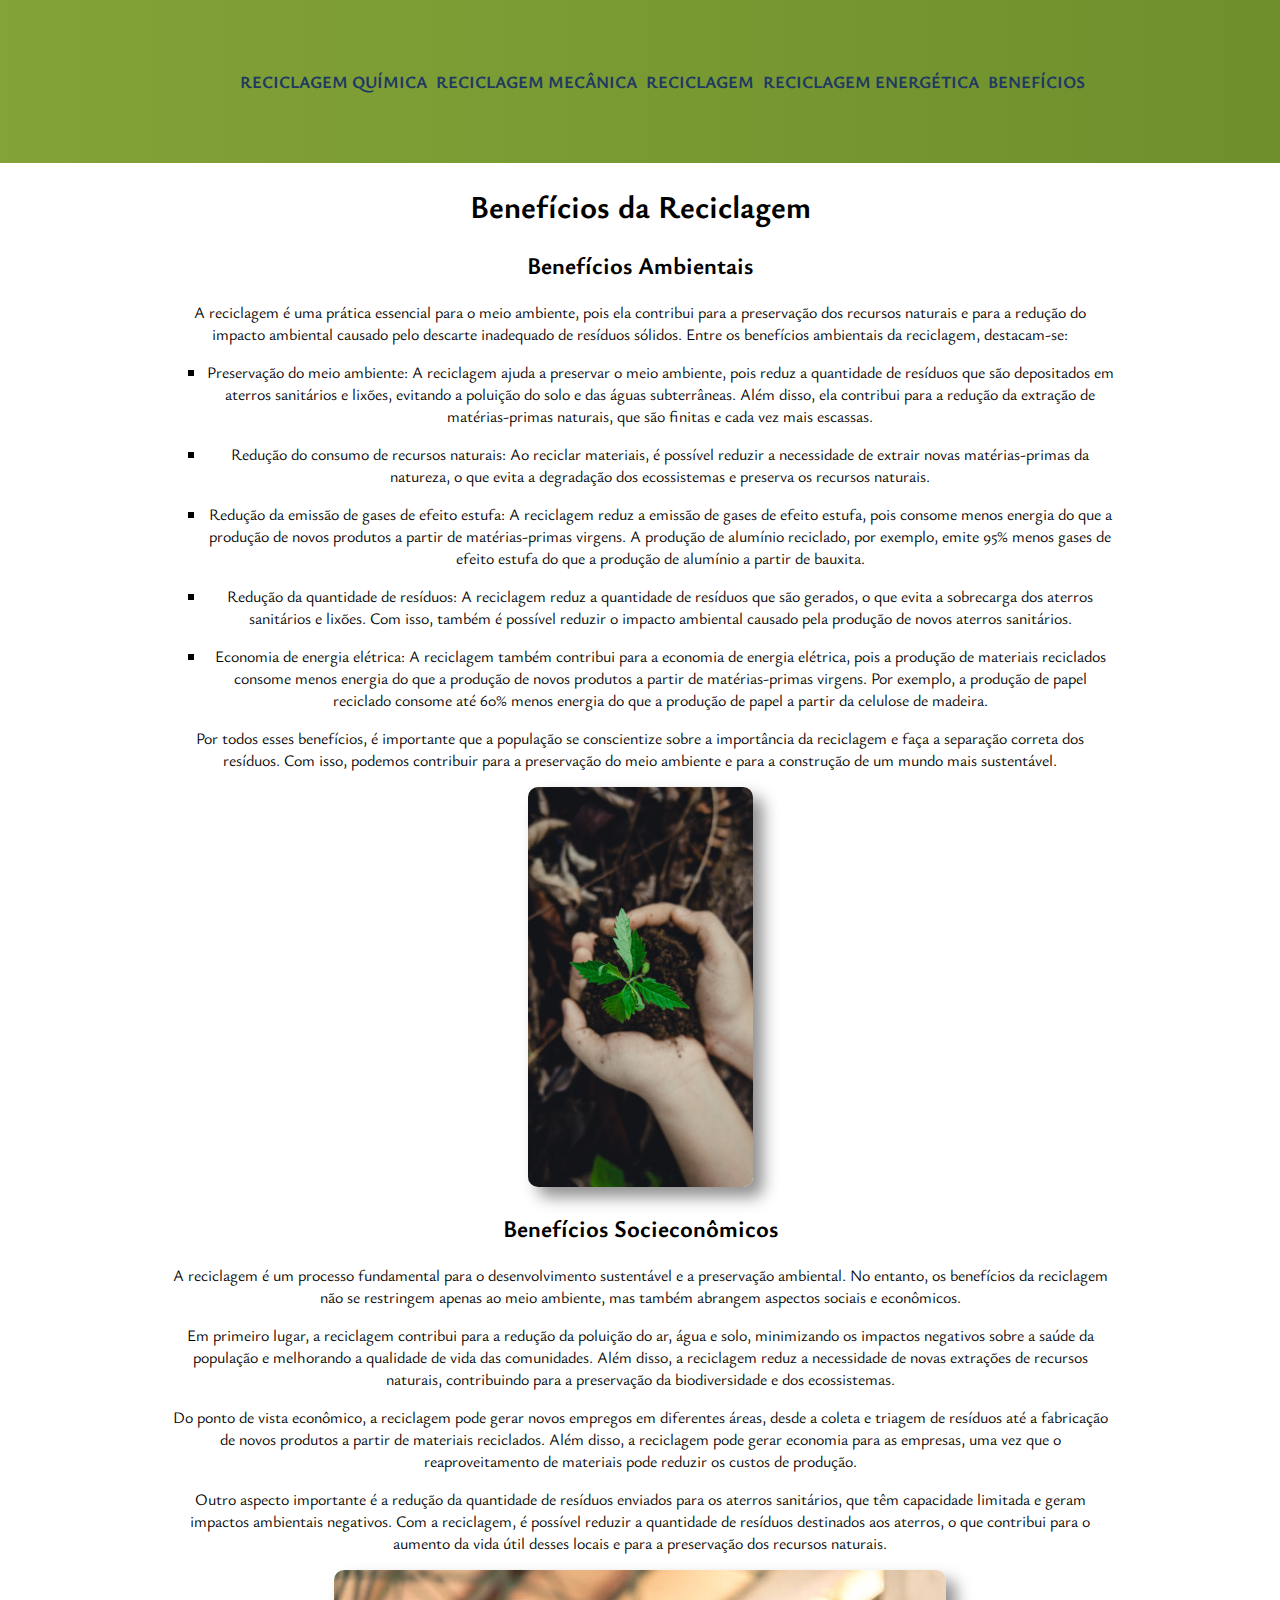
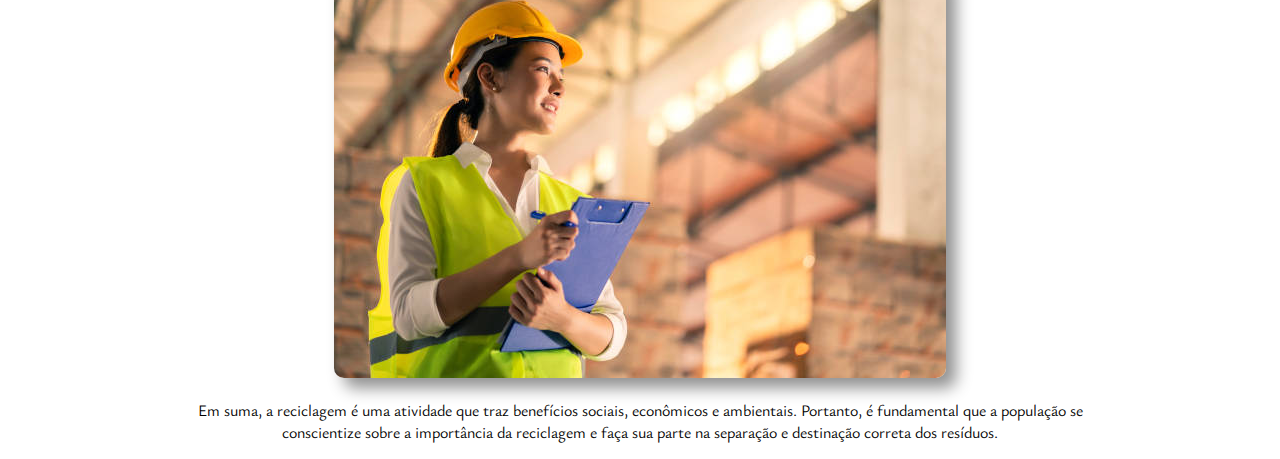
==== beneficios.html @ 1fd09876 "Add files via upload" ====
<!DOCTYPE html>
<html lang="pt-br">
<head>
    <meta charset="UTF-8">
    <meta http-equiv="X-UA-Compatible" content="IE=edge">
    <meta name="viewport" content="width=device-width, initial-scale=1.0">
    <link rel="shortcut icon" href="Imagens/favicon.ico" type="image/x-icon">
    <link rel="stylesheet" href="style.css">
    <title>Benefícios</title>
</head>
<body>
    <header>
        <nav>
            <div>
                <ul class="caixa">
                    <li><a href="reciclagemq.html">Reciclagem Química</a></li>
                    <li><a href="reciclagemm.html">Reciclagem Mecânica</a></li>
                    <li><a href="index.html">Reciclagem</a></li>
                    <li><a href="reciclageme.html">Reciclagem Energética</a></li>
                    <li><a href="beneficios.html">Benefícios</a></li>
                </ul>
            </div>
        </nav>
    </header>

    <main>
        <h1>Benefícios da Reciclagem</h1>
            <div class="ambientais">
                <h2>Benefícios Ambientais</h2>
                    <p>A reciclagem é uma prática essencial para o meio ambiente, pois ela contribui para a preservação dos recursos naturais e para a redução do impacto ambiental causado pelo descarte inadequado de resíduos sólidos. Entre os benefícios ambientais da reciclagem, destacam-se:</p>
                        <ul>
                            <li>
                                <p>Preservação do meio ambiente: A reciclagem ajuda a preservar o meio ambiente, pois reduz a quantidade de resíduos que são depositados em aterros sanitários e lixões, evitando a poluição do solo e das águas subterrâneas. Além disso, ela contribui para a redução da extração de matérias-primas naturais, que são finitas e cada vez mais escassas.</p>
                            </li>
                            <li>
                                <p>Redução do consumo de recursos naturais: Ao reciclar materiais, é possível reduzir a necessidade de extrair novas matérias-primas da natureza, o que evita a degradação dos ecossistemas e preserva os recursos naturais.</p>
                            </li>
                            <li>
                                <p>Redução da emissão de gases de efeito estufa: A reciclagem reduz a emissão de gases de efeito estufa, pois consome menos energia do que a produção de novos produtos a partir de matérias-primas virgens. A produção de alumínio reciclado, por exemplo, emite 95% menos gases de efeito estufa do que a produção de alumínio a partir de bauxita.</p>
                            </li>
                            <li>
                                <p>Redução da quantidade de resíduos: A reciclagem reduz a quantidade de resíduos que são gerados, o que evita a sobrecarga dos aterros sanitários e lixões. Com isso, também é possível reduzir o impacto ambiental causado pela produção de novos aterros sanitários.</p>
                            </li>
                            <li>
                                <p>Economia de energia elétrica: A reciclagem também contribui para a economia de energia elétrica, pois a produção de materiais reciclados consome menos energia do que a produção de novos produtos a partir de matérias-primas virgens. Por exemplo, a produção de papel reciclado consome até 60% menos energia do que a produção de papel a partir da celulose de madeira.</p>
                            </li>
                        </ul>
                    <p>Por todos esses benefícios, é importante que a população se conscientize sobre a importância da reciclagem e faça a separação correta dos resíduos. Com isso, podemos contribuir para a preservação do meio ambiente e para a construção de um mundo mais sustentável.</p>

                    <img src="Imagens/maoplanta.jpg" alt="Mão com terra colocando uma planta no solo">
            </div>
            <div class="socioe">
                <h2>Benefícios Socieconômicos</h2>
                    <p>A reciclagem é um processo fundamental para o desenvolvimento sustentável e a preservação ambiental. No entanto, os benefícios da reciclagem não se restringem apenas ao meio ambiente, mas também abrangem aspectos sociais e econômicos.</p>
                    <p>Em primeiro lugar, a reciclagem contribui para a redução da poluição do ar, água e solo, minimizando os impactos negativos sobre a saúde da população e melhorando a qualidade de vida das comunidades. Além disso, a reciclagem reduz a necessidade de novas extrações de recursos naturais, contribuindo para a preservação da biodiversidade e dos ecossistemas.</p>
                    <p>Do ponto de vista econômico, a reciclagem pode gerar novos empregos em diferentes áreas, desde a coleta e triagem de resíduos até a fabricação de novos produtos a partir de materiais reciclados. Além disso, a reciclagem pode gerar economia para as empresas, uma vez que o reaproveitamento de materiais pode reduzir os custos de produção.</p>
                    <p>Outro aspecto importante é a redução da quantidade de resíduos enviados para os aterros sanitários, que têm capacidade limitada e geram impactos ambientais negativos. Com a reciclagem, é possível reduzir a quantidade de resíduos destinados aos aterros, o que contribui para o aumento da vida útil desses locais e para a preservação dos recursos naturais.</p>

                    <img src="Imagens/trabalhador.jpg" alt="Trabalhadora">

                    <p>Em suma, a reciclagem é uma atividade que traz benefícios sociais, econômicos e ambientais. Portanto, é fundamental que a população se conscientize sobre a importância da reciclagem e faça sua parte na separação e destinação correta dos resíduos.</p>
            </div>
    </main>
</body>
</html>
---- style.css ----
@import url('https://fonts.googleapis.com/css2?family=Ysabeau:wght@600&display=swap');

body {
    padding: 0px;
    margin: 0px;
    width: auto;
    height: 100%;
    text-align: center;
    font-family: 'Ysabeau', Arial, sans-serif;
}

header {
    padding: 70px 0;
    background-image: linear-gradient(90deg, #83A338, #6F8F2D);
}
.caixa {
    width: 940px;
    margin: 0 auto
}

nav li {
    display: inline;
    margin: 0 0 0 5px;
}

nav a {
    text-transform: uppercase;
    color: #203961;
    font-weight: bold;
    font-size: 17px;
    text-decoration: none;
    
}

nav a:hover {
    color: #7A97CD;
    text-decoration: underline;
    text-shadow: 10px 10px 16px #00000070;
}

main {
    margin: 0 13%;
    background: white;
}

img {
    box-shadow: 10px 10px 16px #00000070;
    border-radius: 10px;
}

/* CSS da Página de Reciclagem Mecânica*/

td, th {
    padding: .7em;
    margin: 0;
    border: 1px solid;
    text-align: center;
}  
  
table{
    width: 100%;
    margin-bottom : .5em;
    table-layout: fixed;
    text-align: center;
}


.azul:hover {
    background-image: linear-gradient(90deg,#053E4C, #2B6D7D);
    color: white;
}

.vermelho:hover {
    background-image: linear-gradient(90deg,#BF2200, #911A00);
    color: white;
}

.verde:hover {
    background-image: linear-gradient(90deg,#115923, #2B8C44);
    color: white;
}

.amarelo:hover {
    background-image: linear-gradient(90deg,#F2BB16, #F2A007);
    color: white;
}

.marrom:hover {
    background-image: linear-gradient(90deg,#40251B, #8C533E);
    color: white;
}

.preto:hover {
    background-image: linear-gradient(90deg,#262626, #0D0D0D);
    color: white;
}

.cinza:hover {
    background-image: linear-gradient(90deg,#737373, #404040);
    color: white;
}

/*CSS da Página de Benfícios*/

ul {
    list-style-type: square;
}

@media only screen and (max-width: 600px) {

    body {
        height: auto;
        max-width: 600px;
    }

    .caixa {
        width: auto;
    }

    a {
        display: block;
        word-break: break-word ;
    }

    img {
        width: 85%;
        height: auto;
    }
}
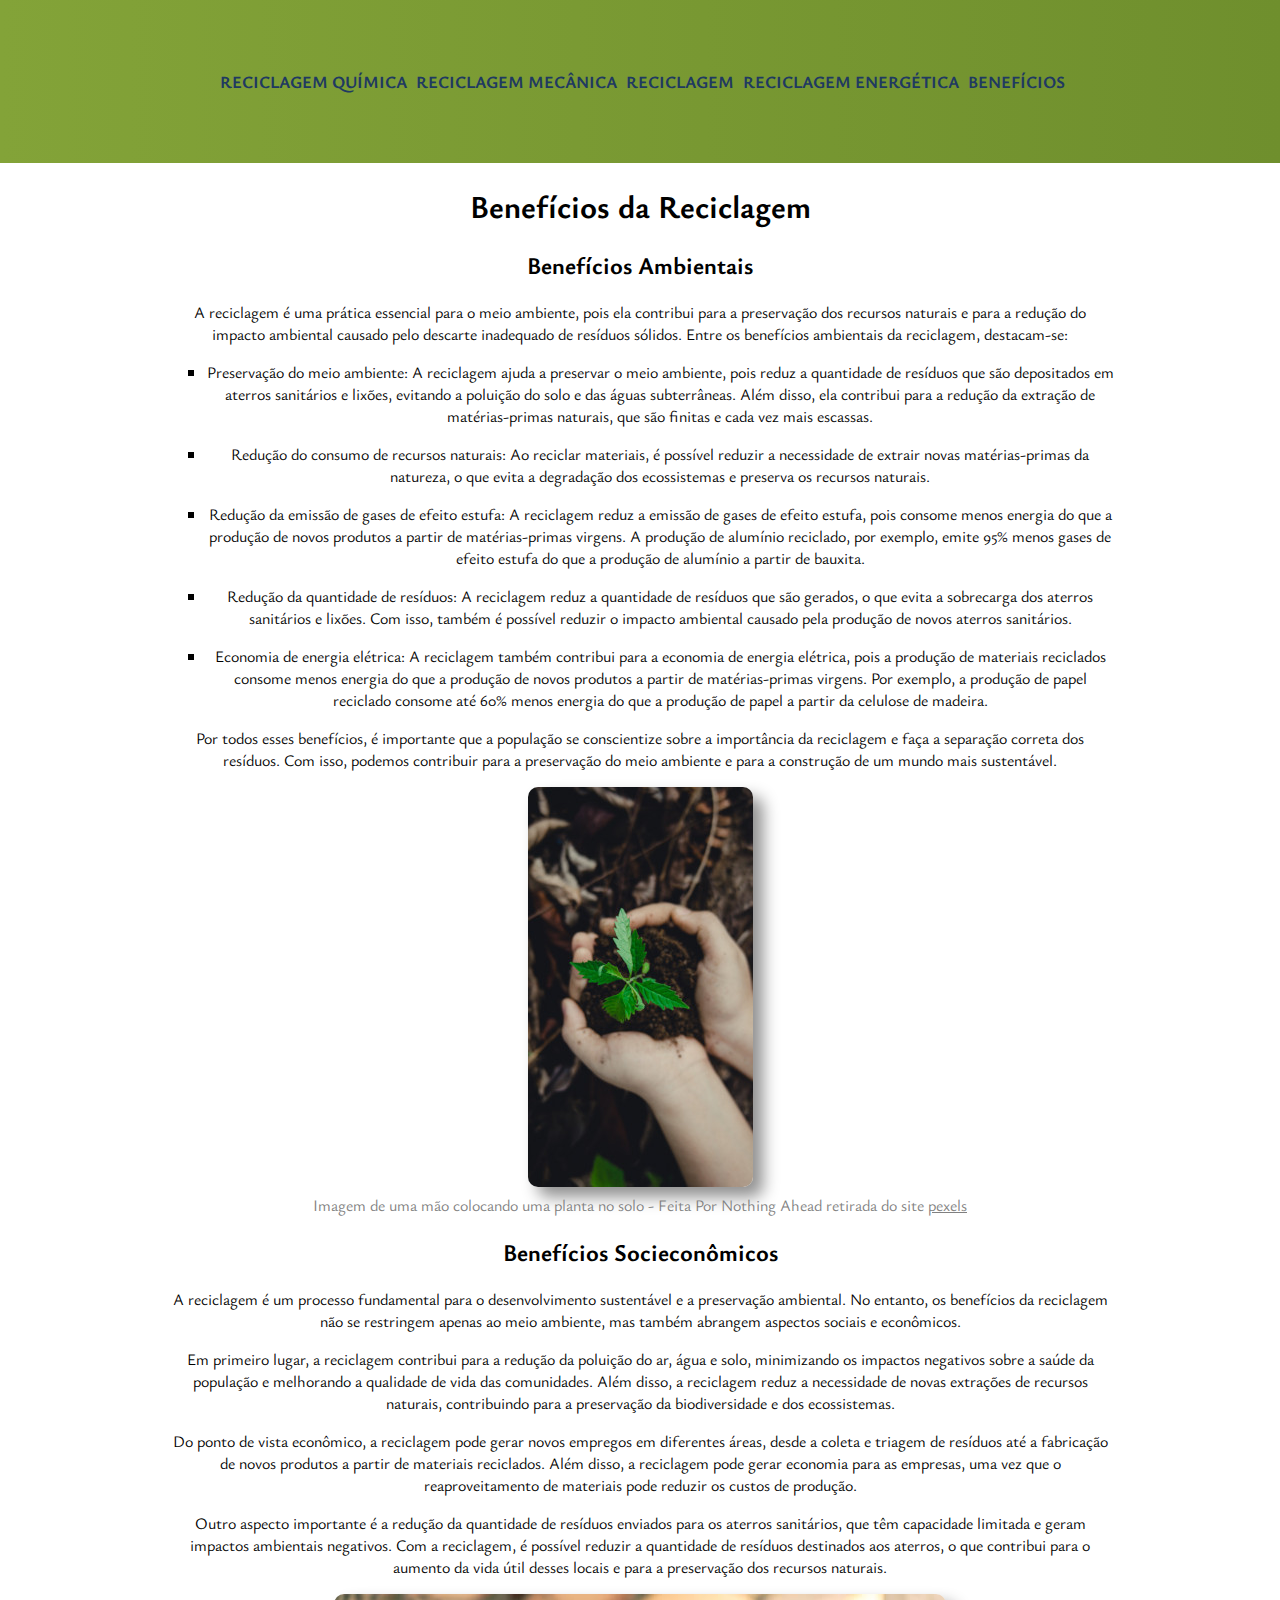
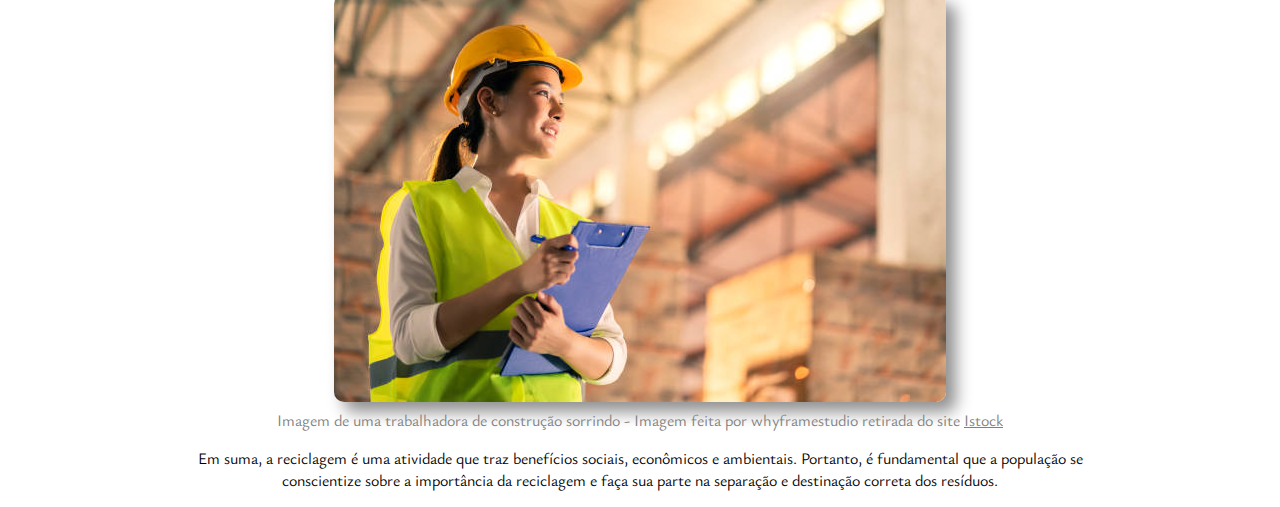
==== commit 095b6db1: "Add files via upload" ====
--- a/beneficios.html
+++ b/beneficios.html
@@ -4,7 +4,7 @@
     <meta charset="UTF-8">
     <meta http-equiv="X-UA-Compatible" content="IE=edge">
     <meta name="viewport" content="width=device-width, initial-scale=1.0">
-    <link rel="shortcut icon" href="Imagens/favicon.ico" type="image/x-icon">
+    <link rel="shortcut icon" href="Imagens/favicon.ico" type="image/x-icon"> <!--https://pt.vecteezy.com/arte-vetorial/571405-icone-de-reciclagem-->
     <link rel="stylesheet" href="style.css">
     <title>Benefícios</title>
 </head>
@@ -47,7 +47,8 @@
                         </ul>
                     <p>Por todos esses benefícios, é importante que a população se conscientize sobre a importância da reciclagem e faça a separação correta dos resíduos. Com isso, podemos contribuir para a preservação do meio ambiente e para a construção de um mundo mais sustentável.</p>
 
-                    <img src="Imagens/maoplanta.jpg" alt="Mão com terra colocando uma planta no solo">
+                    <a href="https://www.pexels.com/pt-br/foto/botanico-botanica-crescimento-aumento-7538368/" target="_blank"><img src="Imagens/maoplanta.jpg" alt="Mão com terra colocando uma planta no solo"></a>
+                    <p class="legenda" id="planta">Imagem de uma mão colocando uma planta no solo - Feita Por Nothing Ahead retirada do site <a href="https://www.pexels.com/pt-br/foto/botanico-botanica-crescimento-aumento-7538368/" target="_blank">pexels</a></p>
             </div>
             <div class="socioe">
                 <h2>Benefícios Socieconômicos</h2>
@@ -56,7 +57,8 @@
                     <p>Do ponto de vista econômico, a reciclagem pode gerar novos empregos em diferentes áreas, desde a coleta e triagem de resíduos até a fabricação de novos produtos a partir de materiais reciclados. Além disso, a reciclagem pode gerar economia para as empresas, uma vez que o reaproveitamento de materiais pode reduzir os custos de produção.</p>
                     <p>Outro aspecto importante é a redução da quantidade de resíduos enviados para os aterros sanitários, que têm capacidade limitada e geram impactos ambientais negativos. Com a reciclagem, é possível reduzir a quantidade de resíduos destinados aos aterros, o que contribui para o aumento da vida útil desses locais e para a preservação dos recursos naturais.</p>
 
-                    <img src="Imagens/trabalhador.jpg" alt="Trabalhadora">
+                    <a href="https://www.istockphoto.com/br/foto/retrato-de-inteligente-asi%C3%A1tica-engenheiro-inspetor-m%C3%A3o-segurar-papel-gr%C3%A1fico-gm1252339421-365510338" target="_blank"><img src="Imagens/trabalhador.jpg" alt="Trabalhadora"></a>
+                    <p class="legenda" id="trabalhadora">Imagem de uma trabalhadora de construção sorrindo - Imagem feita por whyframestudio retirada do site <a href="https://www.istockphoto.com/br/foto/retrato-de-inteligente-asi%C3%A1tica-engenheiro-inspetor-m%C3%A3o-segurar-papel-gr%C3%A1fico-gm1252339421-365510338" target="_blank">Istock</a></p>
 
                     <p>Em suma, a reciclagem é uma atividade que traz benefícios sociais, econômicos e ambientais. Portanto, é fundamental que a população se conscientize sobre a importância da reciclagem e faça sua parte na separação e destinação correta dos resíduos.</p>
             </div>
--- a/style.css
+++ b/style.css
@@ -15,7 +15,8 @@
 }
 .caixa {
     width: 940px;
-    margin: 0 auto
+    margin: 0 auto;
+    padding: 0px;
 }
 
 nav li {
@@ -47,6 +48,16 @@
     box-shadow: 10px 10px 16px #00000070;
     border-radius: 10px;
 }
+
+.legenda {
+    color: gray;
+    margin: 2px 0;
+}
+
+.legenda a {
+    color: gray;
+}
+
 
 /* CSS da Página de Reciclagem Mecânica*/
 
@@ -106,6 +117,8 @@
     list-style-type: square;
 }
 
+/*CSS para Celular*/
+
 @media only screen and (max-width: 600px) {
 
     body {
@@ -117,7 +130,7 @@
         width: auto;
     }
 
-    a {
+    nav a {
         display: block;
         word-break: break-word ;
     }
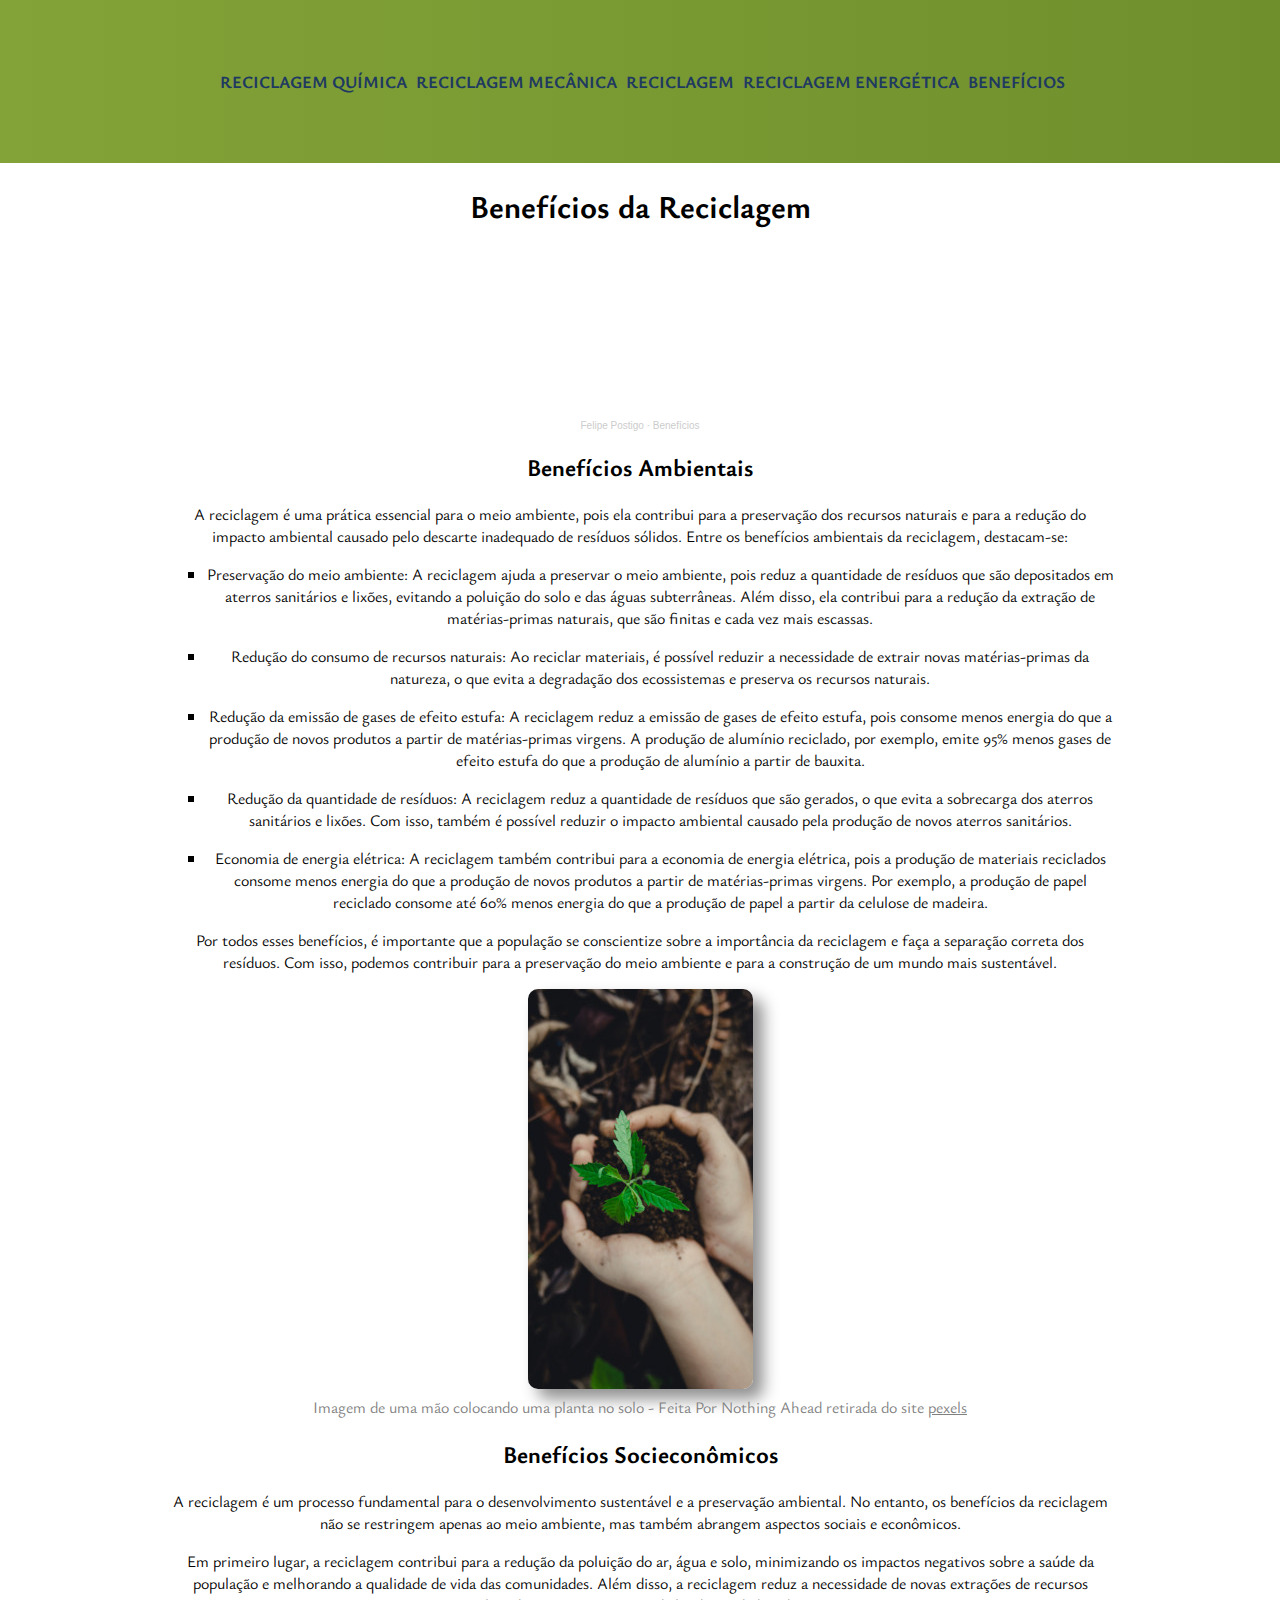
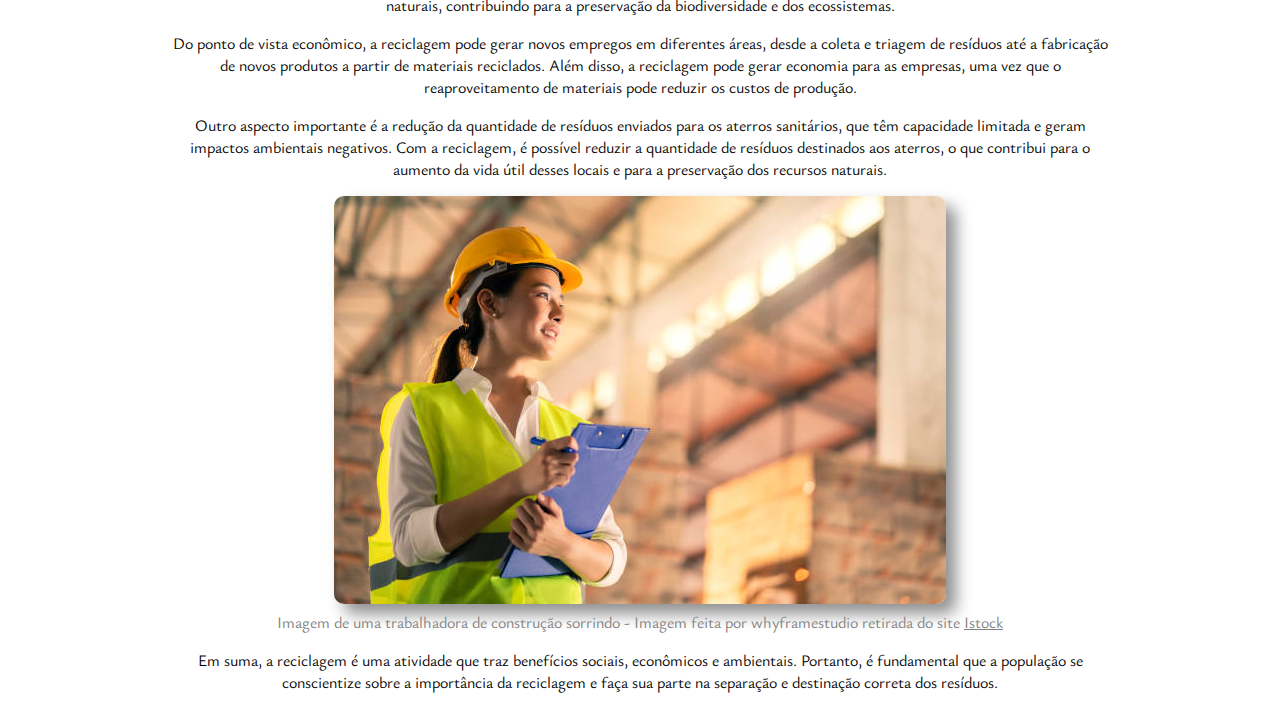
==== commit 12383402: "Add files via upload" ====
--- a/beneficios.html
+++ b/beneficios.html
@@ -25,6 +25,9 @@
 
     <main>
         <h1>Benefícios da Reciclagem</h1>
+
+        <iframe width="100%" height="166" scrolling="no" frameborder="no" allow="autoplay" src="https://w.soundcloud.com/player/?url=https%3A//api.soundcloud.com/tracks/1566656686&color=%230066cc&auto_play=false&hide_related=false&show_comments=true&show_user=true&show_reposts=false&show_teaser=true"></iframe><div style="font-size: 10px; color: #cccccc;line-break: anywhere;word-break: normal;overflow: hidden;white-space: nowrap;text-overflow: ellipsis; font-family: Interstate,Lucida Grande,Lucida Sans Unicode,Lucida Sans,Garuda,Verdana,Tahoma,sans-serif;font-weight: 100;"><a href="https://soundcloud.com/felipe-postigo-806347765" title="Felipe Postigo" target="_blank" style="color: #cccccc; text-decoration: none;">Felipe Postigo</a> · <a href="https://soundcloud.com/felipe-postigo-806347765/beneficios" title="Beneficios" target="_blank" style="color: #cccccc; text-decoration: none;">Benefícios</a></div>
+
             <div class="ambientais">
                 <h2>Benefícios Ambientais</h2>
                     <p>A reciclagem é uma prática essencial para o meio ambiente, pois ela contribui para a preservação dos recursos naturais e para a redução do impacto ambiental causado pelo descarte inadequado de resíduos sólidos. Entre os benefícios ambientais da reciclagem, destacam-se:</p>
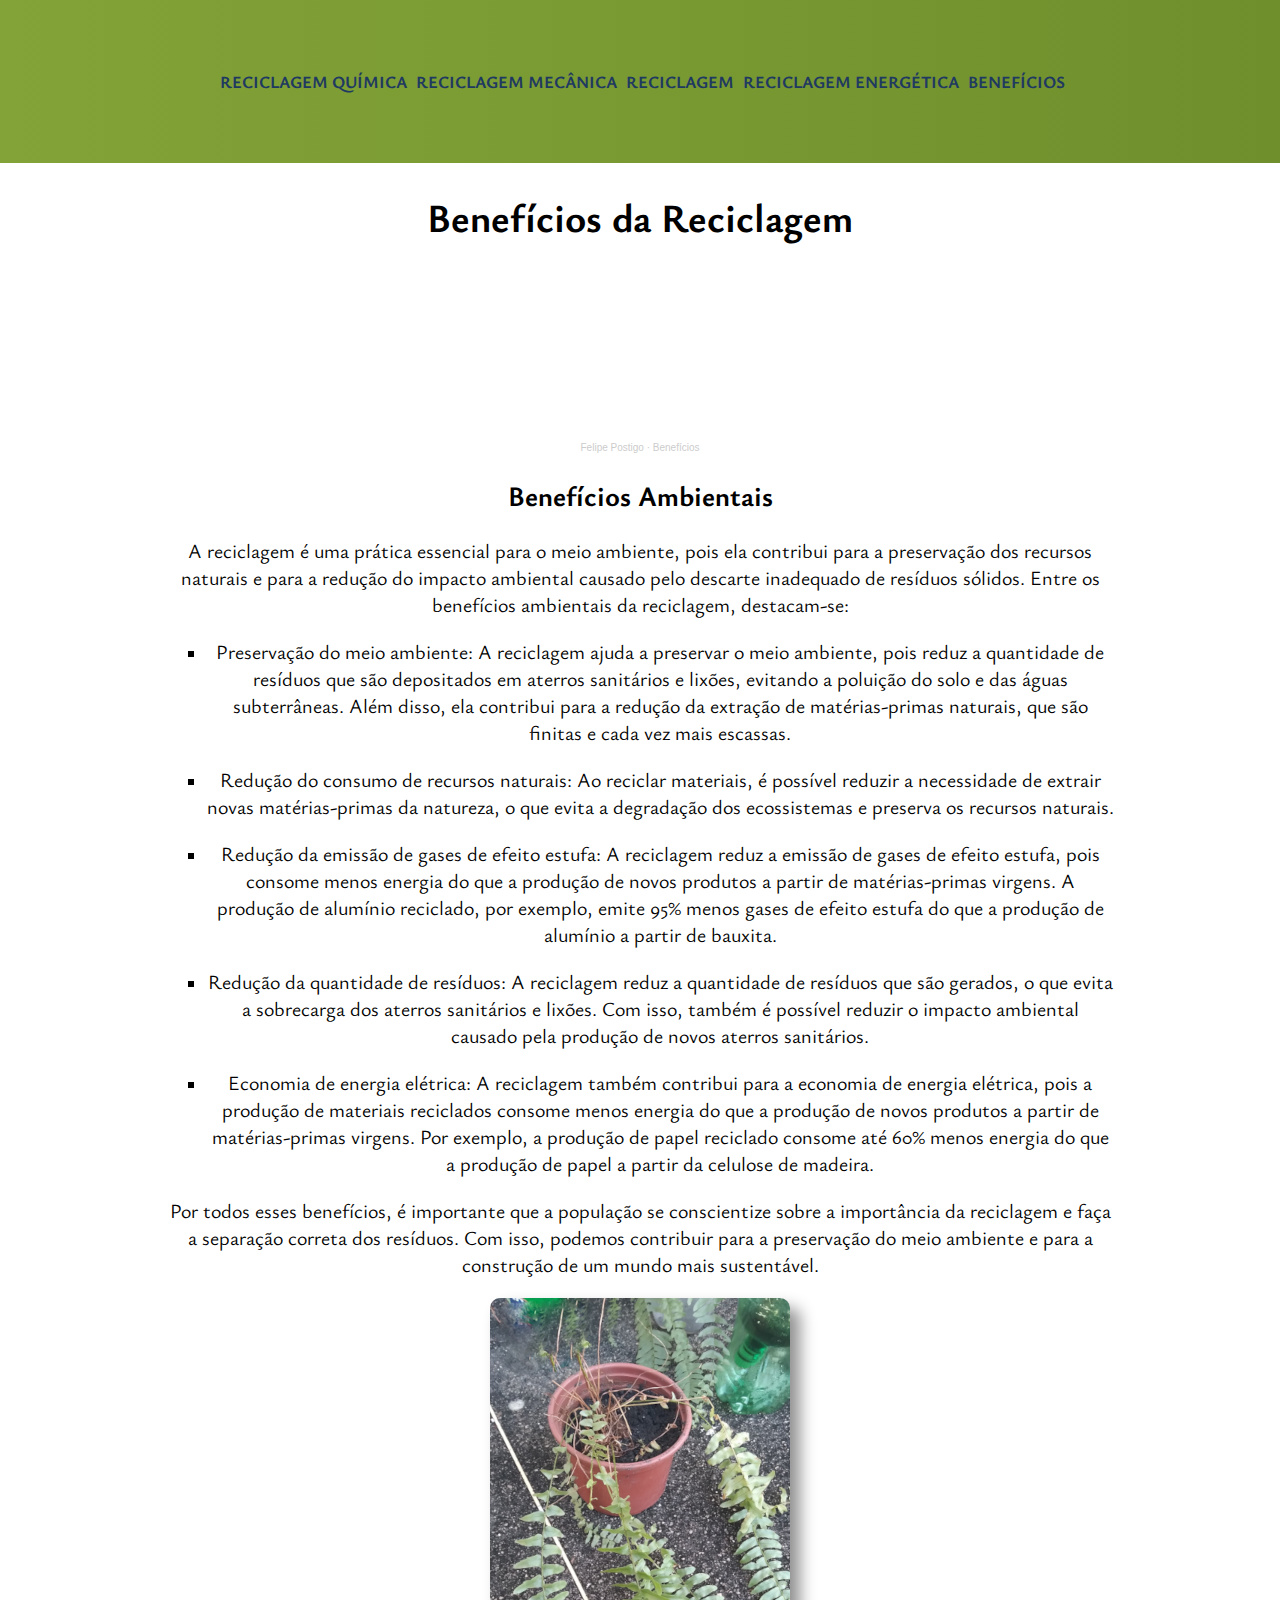
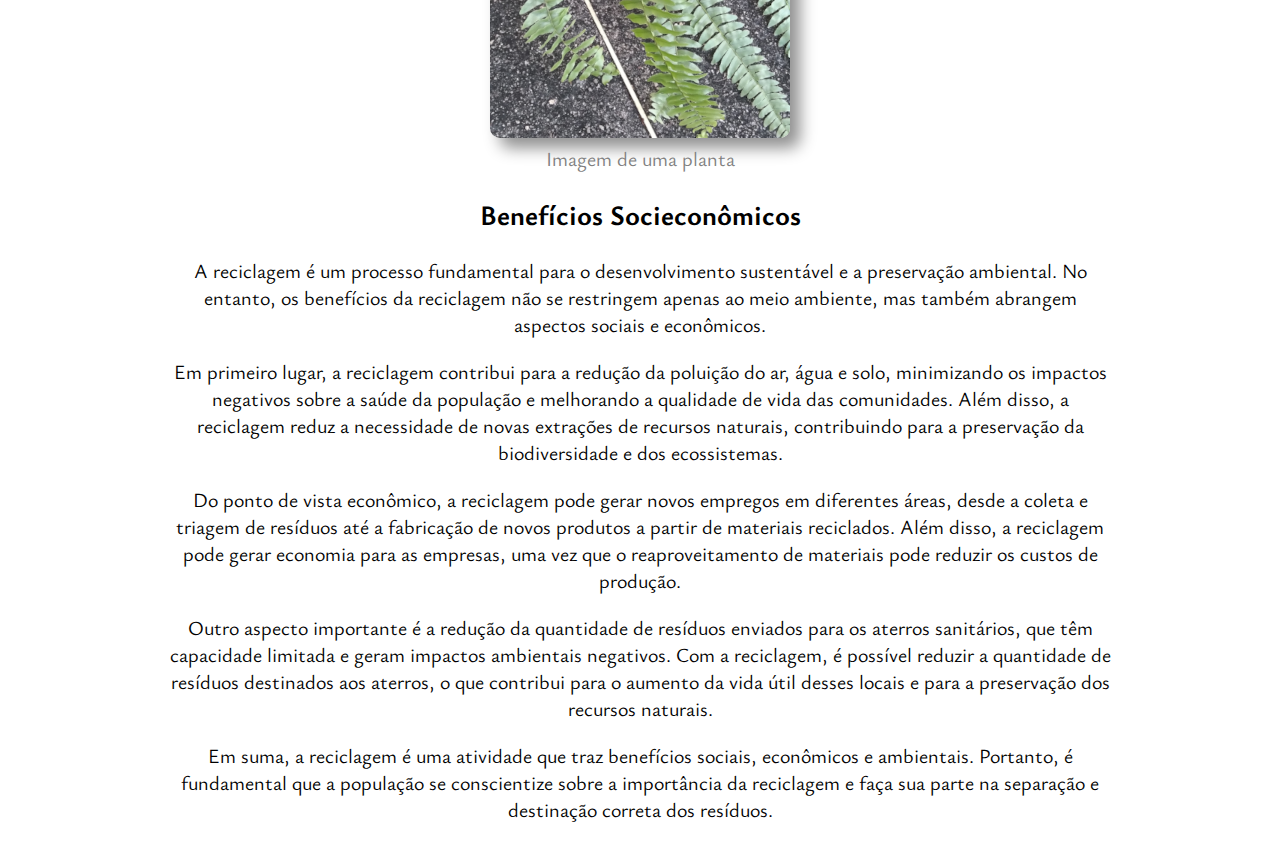
==== commit ff0de07e: "Add files via upload" ====
--- a/beneficios.html
+++ b/beneficios.html
@@ -50,8 +50,8 @@
                         </ul>
                     <p>Por todos esses benefícios, é importante que a população se conscientize sobre a importância da reciclagem e faça a separação correta dos resíduos. Com isso, podemos contribuir para a preservação do meio ambiente e para a construção de um mundo mais sustentável.</p>
 
-                    <a href="https://www.pexels.com/pt-br/foto/botanico-botanica-crescimento-aumento-7538368/" target="_blank"><img src="Imagens/maoplanta.jpg" alt="Mão com terra colocando uma planta no solo"></a>
-                    <p class="legenda" id="planta">Imagem de uma mão colocando uma planta no solo - Feita Por Nothing Ahead retirada do site <a href="https://www.pexels.com/pt-br/foto/botanico-botanica-crescimento-aumento-7538368/" target="_blank">pexels</a></p>
+                    <img src="Imagens/planta.png" alt="Imagem de uma planta">
+                    <p class="legenda" id="planta">Imagem de uma planta</p>
             </div>
             <div class="socioe">
                 <h2>Benefícios Socieconômicos</h2>
@@ -60,9 +60,6 @@
                     <p>Do ponto de vista econômico, a reciclagem pode gerar novos empregos em diferentes áreas, desde a coleta e triagem de resíduos até a fabricação de novos produtos a partir de materiais reciclados. Além disso, a reciclagem pode gerar economia para as empresas, uma vez que o reaproveitamento de materiais pode reduzir os custos de produção.</p>
                     <p>Outro aspecto importante é a redução da quantidade de resíduos enviados para os aterros sanitários, que têm capacidade limitada e geram impactos ambientais negativos. Com a reciclagem, é possível reduzir a quantidade de resíduos destinados aos aterros, o que contribui para o aumento da vida útil desses locais e para a preservação dos recursos naturais.</p>
 
-                    <a href="https://www.istockphoto.com/br/foto/retrato-de-inteligente-asi%C3%A1tica-engenheiro-inspetor-m%C3%A3o-segurar-papel-gr%C3%A1fico-gm1252339421-365510338" target="_blank"><img src="Imagens/trabalhador.jpg" alt="Trabalhadora"></a>
-                    <p class="legenda" id="trabalhadora">Imagem de uma trabalhadora de construção sorrindo - Imagem feita por whyframestudio retirada do site <a href="https://www.istockphoto.com/br/foto/retrato-de-inteligente-asi%C3%A1tica-engenheiro-inspetor-m%C3%A3o-segurar-papel-gr%C3%A1fico-gm1252339421-365510338" target="_blank">Istock</a></p>
-
                     <p>Em suma, a reciclagem é uma atividade que traz benefícios sociais, econômicos e ambientais. Portanto, é fundamental que a população se conscientize sobre a importância da reciclagem e faça sua parte na separação e destinação correta dos resíduos.</p>
             </div>
     </main>
--- a/style.css
+++ b/style.css
@@ -12,6 +12,7 @@
 header {
     padding: 70px 0;
     background-image: linear-gradient(90deg, #83A338, #6F8F2D);
+    width: auto;
 }
 .caixa {
     width: 940px;
@@ -44,9 +45,21 @@
     background: white;
 }
 
+h1 {
+    font-size: 40px;
+}
+
+p {
+    font-size: 20px;
+}
+
 img {
     box-shadow: 10px 10px 16px #00000070;
     border-radius: 10px;
+}
+
+h2 {
+    font-size: 28px;
 }
 
 .legenda {
@@ -58,6 +71,9 @@
     color: gray;
 }
 
+h3 {
+    font-size: 22.72px;
+}
 
 /* CSS da Página de Reciclagem Mecânica*/
 
@@ -119,11 +135,11 @@
 
 /*CSS para Celular*/
 
-@media only screen and (max-width: 600px) {
+@media only screen and (max-width: 615px) {
 
     body {
         height: auto;
-        max-width: 600px;
+        max-width: 615px;
     }
 
     .caixa {
@@ -133,6 +149,10 @@
     nav a {
         display: block;
         word-break: break-word ;
+    }
+
+    p {
+        font-size: 25px;
     }
 
     img {
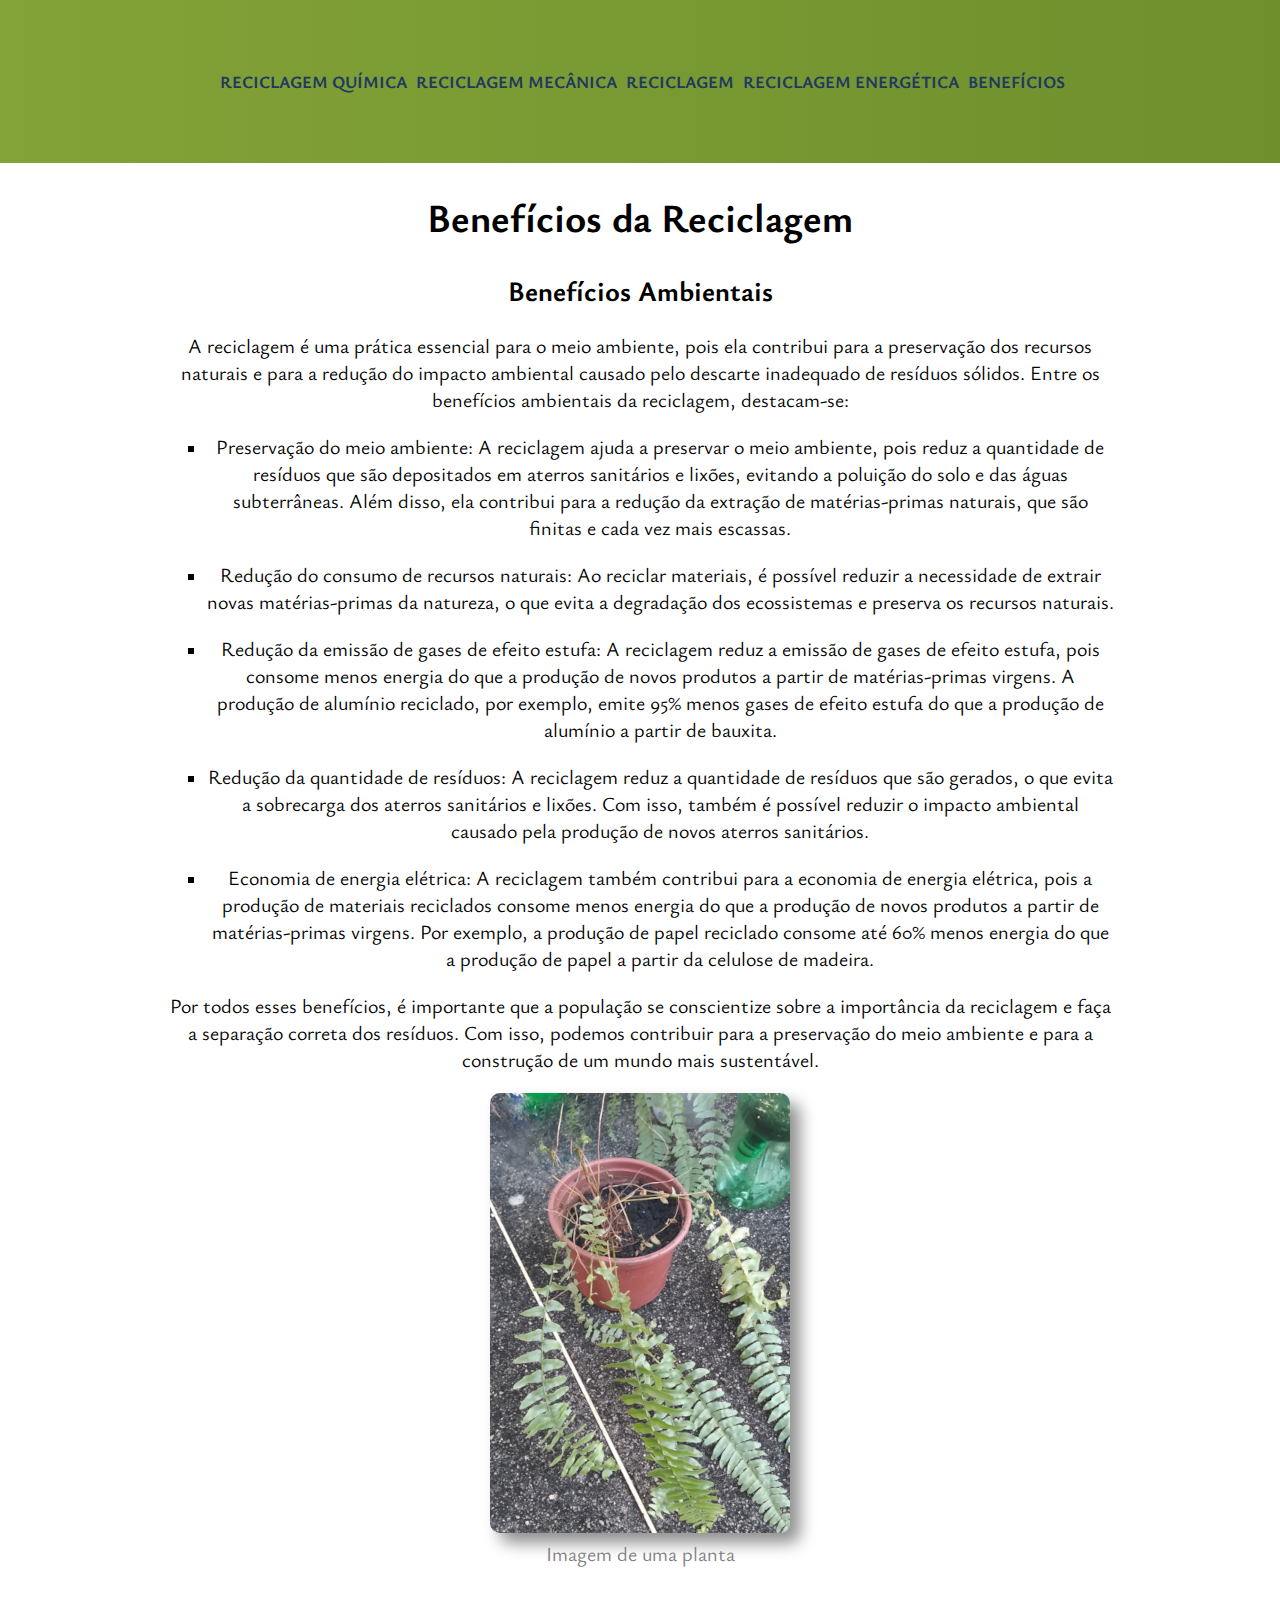
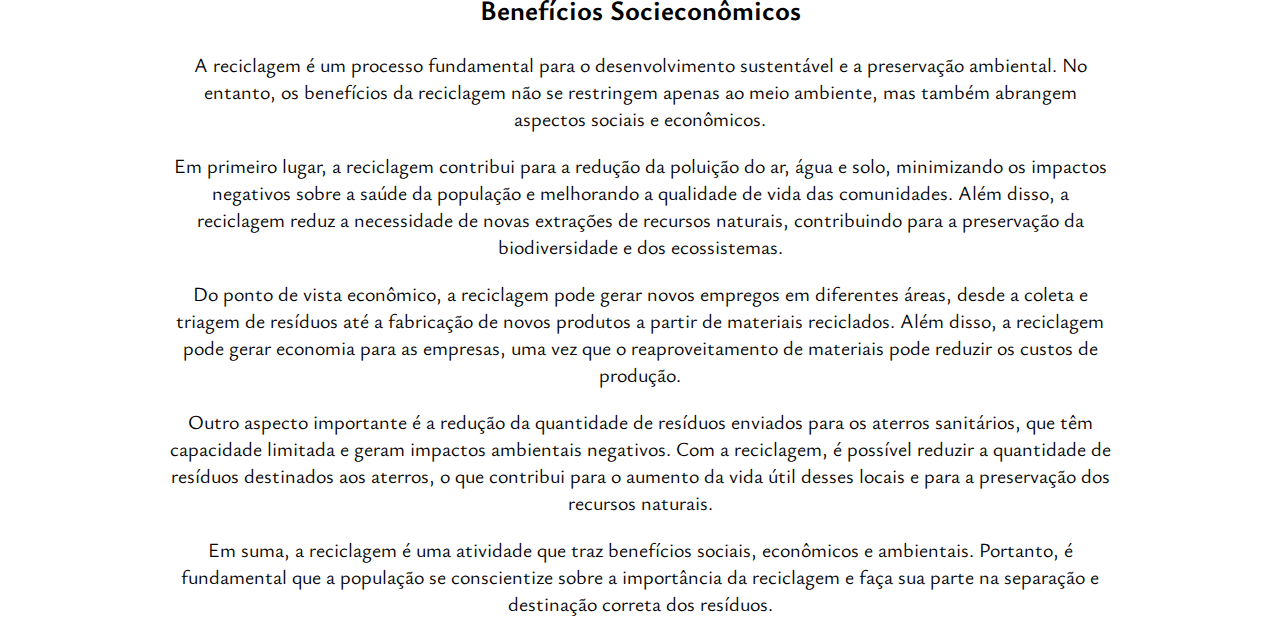
==== commit e160084b: "Atualizar o beneficios.html" ====
--- a/beneficios.html
+++ b/beneficios.html
@@ -24,9 +24,8 @@
     </header>
 
     <main>
-        <h1>Benefícios da Reciclagem</h1>
+        <h1>Benefícios da Reciclagem</h1> 
-        <iframe width="100%" height="166" scrolling="no" frameborder="no" allow="autoplay" src="https://w.soundcloud.com/player/?url=https%3A//api.soundcloud.com/tracks/1566656686&color=%230066cc&auto_play=false&hide_related=false&show_comments=true&show_user=true&show_reposts=false&show_teaser=true"></iframe><div style="font-size: 10px; color: #cccccc;line-break: anywhere;word-break: normal;overflow: hidden;white-space: nowrap;text-overflow: ellipsis; font-family: Interstate,Lucida Grande,Lucida Sans Unicode,Lucida Sans,Garuda,Verdana,Tahoma,sans-serif;font-weight: 100;"><a href="https://soundcloud.com/felipe-postigo-806347765" title="Felipe Postigo" target="_blank" style="color: #cccccc; text-decoration: none;">Felipe Postigo</a> · <a href="https://soundcloud.com/felipe-postigo-806347765/beneficios" title="Beneficios" target="_blank" style="color: #cccccc; text-decoration: none;">Benefícios</a></div>
 
             <div class="ambientais">
                 <h2>Benefícios Ambientais</h2>
